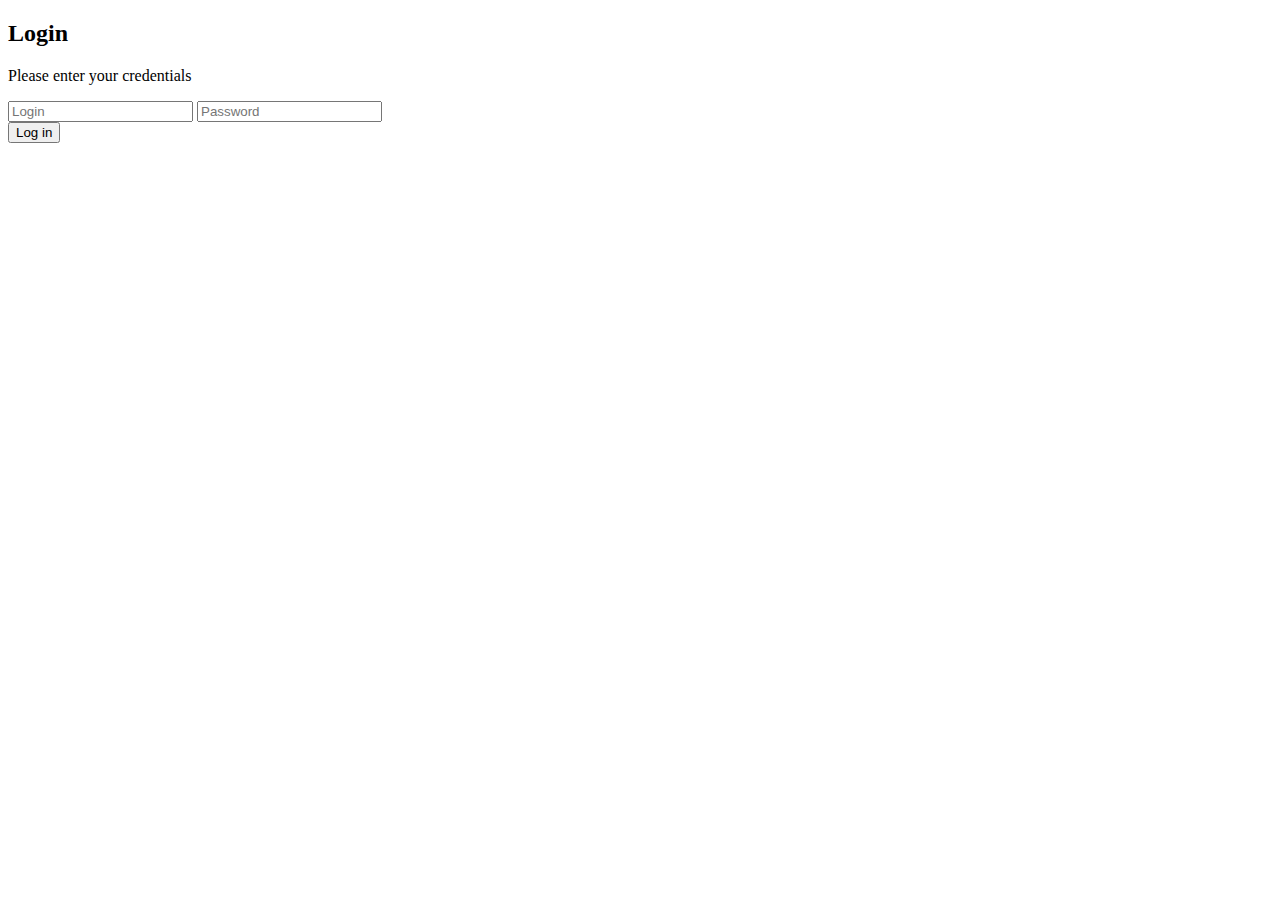
==== login/login.html @ 23b8c42f "add register form. local BD: sqlapp; Table: creds; User: sqladmin; Pass: 0000" ====
<!DOCTYPE html>
<html lang="en">
	<head>
		<meta charset="UTF-8" />
		<title>Login</title>
		<link rel="stylesheet" href="./style.css" />
	</head>


	<body>
		<h2>Login</h2>
		<p>Please enter your credentials</p>
		<form action="form_submit.php" class="alt" method="POST">
			<div class="login">
				<input name="login" id="" placeholder="Login" type="text">
				<input name="password" id="" placeholder="Password" type="text">
			</div>
				<input class="alt" value="Log in" name="submit" type="submit">
		</form>
	</body>
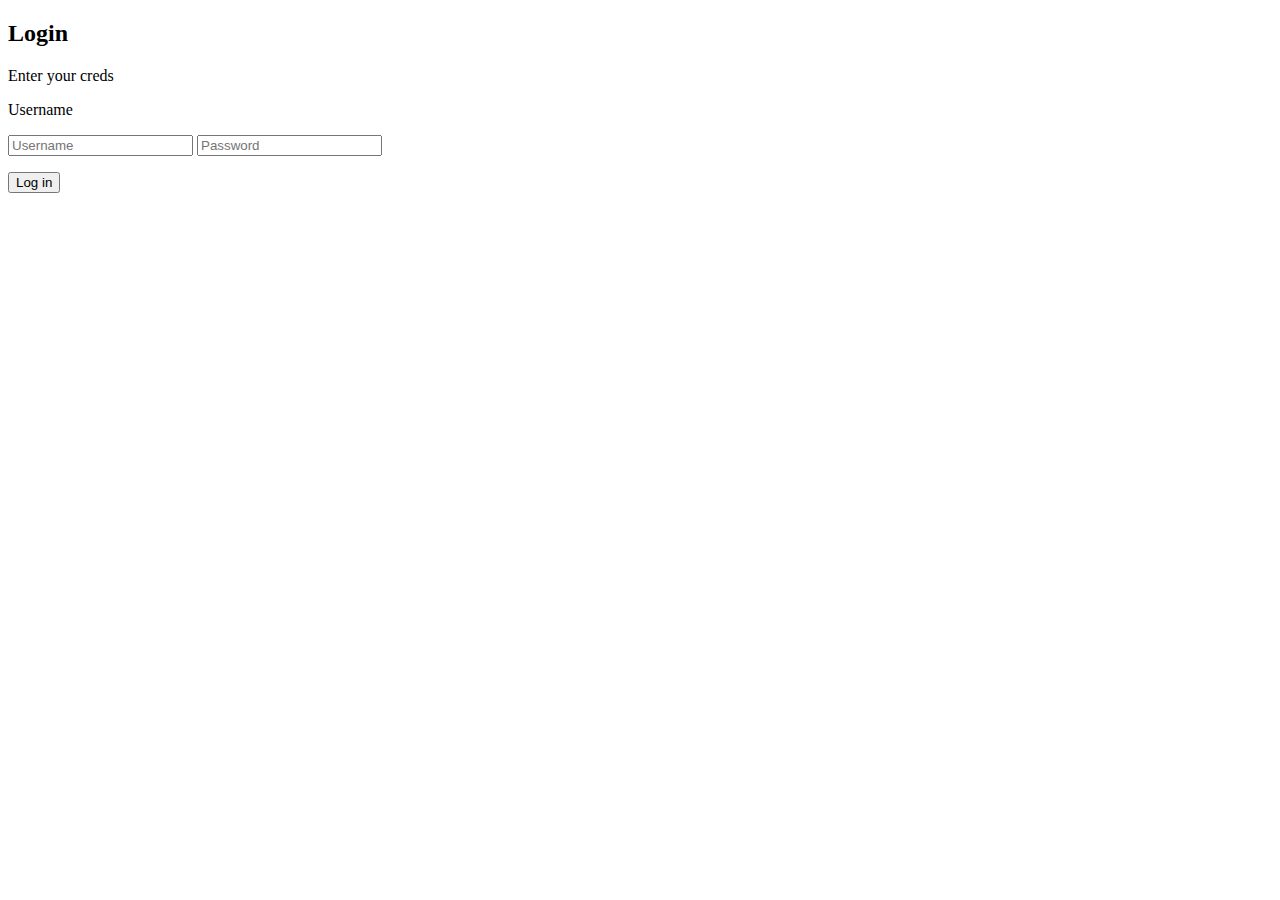
==== commit 550d562b: "Add login functionality" ====
--- a/login/login.html
+++ b/login/login.html
@@ -9,12 +9,17 @@
 
 	<body>
 		<h2>Login</h2>
-		<p>Please enter your credentials</p>
+		<p>Enter your creds</p>
 		<form action="form_submit.php" class="alt" method="POST">
-			<div class="login">
-				<input name="login" id="" placeholder="Login" type="text">
+
+			<div class="register">
+                                <p>Username</p>
+                                <input name="username" id="" placeholder="Username" type="text">
 				<input name="password" id="" placeholder="Password" type="text">
+				<p></p>
 			</div>
-				<input class="alt" value="Log in" name="submit" type="submit">
+
+			<input class="alt" value="Log in" name="submit" type="submit">
 		</form>
 	</body>
+</html>
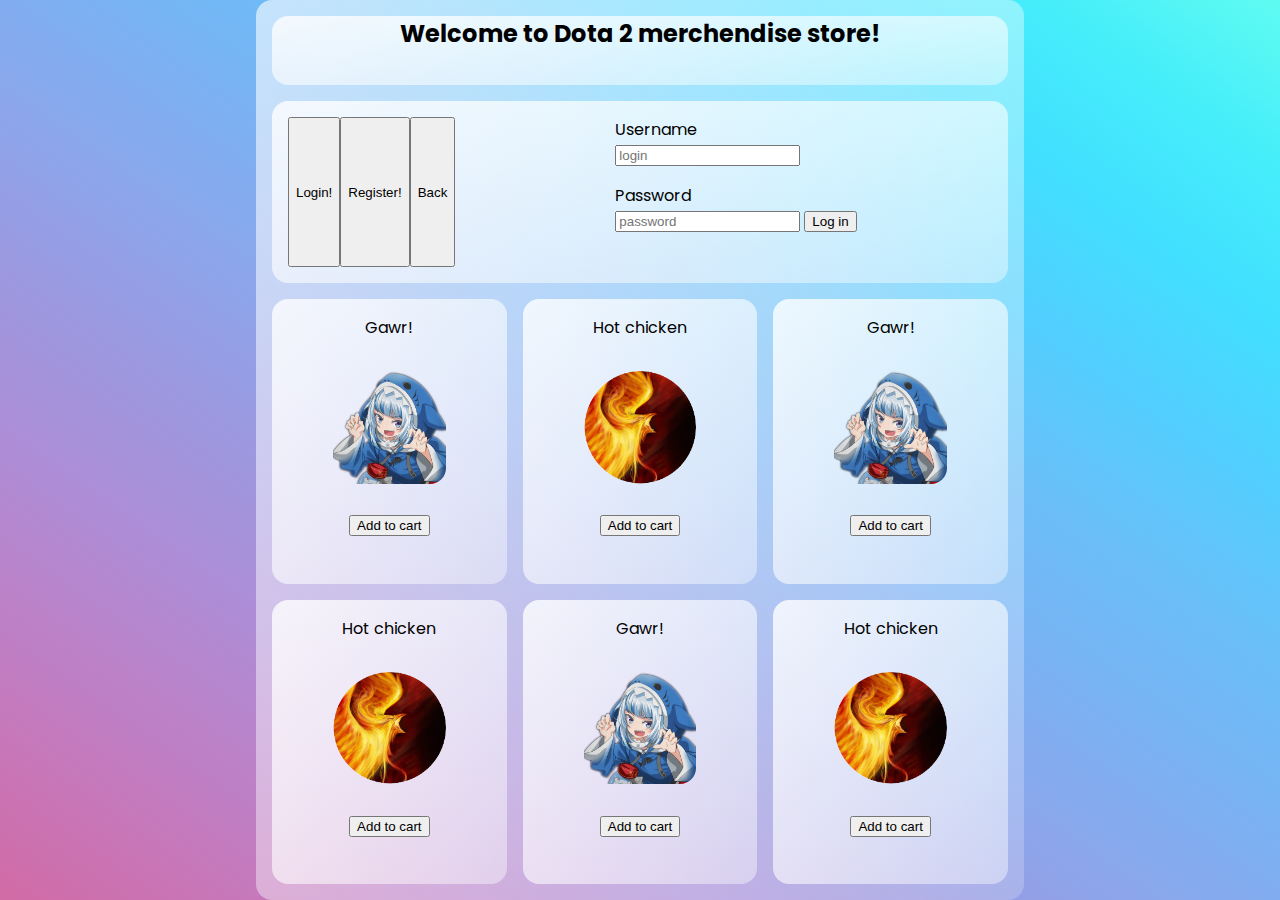
==== commit 2a60ace3: "add registration & almost done authorization" ====
--- a/login/login.html
+++ b/login/login.html
@@ -2,24 +2,85 @@
 <html lang="en">
 	<head>
 		<meta charset="UTF-8" />
-		<title>Login</title>
+		<title>SQL application</title>
 		<link rel="stylesheet" href="./style.css" />
+		<link
+                href="https://fonts.googleapis.com/css2?family=Poppins:wght@400;500;700&display=swap"
+                rel="stylesheet"
+                />
 	</head>
 
 
 	<body>
-		<h2>Login</h2>
-		<p>Enter your creds</p>
-		<form action="form_submit.php" class="alt" method="POST">
+		<main>
+			<section class="paper">
+				<div class="user">
+					<h2>Welcome to Dota 2 merchendise store!</h2>
+				</div>
+				<div class="panel">
+					<button onclick="location.href = './login/login.html'">Login!</button>
+					<button onclick="location.href = './register/register.html'">Register!</button>
+					<button onclick="location.href = '/index.html'">Back</button>
+					<div class="account">
+						<form action="login.php" class="alt" method="POST">
+                                                        <p>Username<p>
+                                                        <input name="username" placeholder="login" type="text">
+                                                        <p style="margin-top:1rem">Password<p>
+                                                        <input name="password" placeholder="password" type="password">
+                                                        <input class="alt" value="Log in" name=submit type="submit">
+                                                </form>
+					</div>
+				</div>
+				<div class="goods">
+					<div class="row1">
+						<div class="top1">
+							<p>Gawr!</p>
+							<img src="/images/img1.png" style="width: 48%">
+							<button onclick="location.href = 'index.html'">Add to cart</button>
+							<p></p>
+						</div>
+						<div class="bot1">
+							<p>Hot chicken</p>
+							<img src="/images/img3.png" style="width: 48%">
+							<button onclick="location.href = 'index.html'">Add to cart</button>
+							<p></p>
+		
+						</div>
+					</div>
+					<div class="row2">
+						<div class="top2">
+							<p>Hot chicken</p>
+							<img src="/images/img3.png" style="width: 48%">
+							<button onclick="location.href = 'index.html'">Add to cart</button>
+							<p></p>
+						</div>
+						<div class="bot2">
+							<p>Gawr!</p>
+							<img src="/images/img1.png" style="width: 48%">
+							<button onclick="location.href = 'index.html'">Add to cart</button>
+							<p></p>
+		
+						</div>
 
-			<div class="register">
-                                <p>Username</p>
-                                <input name="username" id="" placeholder="Username" type="text">
-				<input name="password" id="" placeholder="Password" type="text">
-				<p></p>
-			</div>
+					</div>
+					<div class="row3">
+						<div class="top3">
+							<p>Gawr!</p>
+							<img src="/images/img1.png" style="width: 48%">
+							<button onclick="location.href = 'index.html'">Add to cart</button>
+							<p></p>
+						</div>
+						<div class="bot3">
+							<p>Hot chicken</p>
+							<img src="/images/img3.png" style="width: 48%">
+							<button onclick="location.href = 'index.html'">Add to cart</button>
+							<p></p>
+		
+						</div>
 
-			<input class="alt" value="Log in" name="submit" type="submit">
-		</form>
+					</div>
+
+				</div>
+			</section>
+		</main>	
 	</body>
-</html>
--- a/login/style.css
+++ b/login/style.css
@@ -0,0 +1,200 @@
+* {
+	* margin: 0;
+	* padding: 0;
+}
+
+h2 {
+	margin-bottom: 0px;
+	margin-top: 0px;
+}
+
+p {
+	margin-bottom: 0px;	
+}
+
+img {
+	border-radius: 1rem;
+}
+
+
+body{
+	margin: 0;
+}
+
+main{
+	font-family: "Poppins", sans-serif;
+	display: flex;
+	align-items:center;
+	justify-content: center;
+	min-height: 100vh;
+	background-image: linear-gradient(to right top, #d16ba5, #c777b9, #ba83ca, #aa8fd8, #9a9ae1, #8aa7ec, #79b3f4, #69bff8, #52cffe, #41dfff, #46eefa, #5ffbf1);}
+
+.paper {
+	background: white;
+	min-height: 100vh;
+	display: flex;
+	flex-direction: column;
+	background: linear-gradient(to right bottom, rgba(255, 255, 255, 0.6), rgba(255, 255, 255, 0.2));
+	width: 60%;
+	border-radius: 1rem;
+}
+
+
+.user {
+	margin-left: 1rem;
+	margin-top: 1rem;
+	margin-right: 1rem;
+	margin-bottom: 1rem;
+	display: flex;
+	align-items: center;
+	flex: 1;
+	flex-direction: column;
+	text-align: center;
+	background: linear-gradient(to right bottom, rgba(255, 255, 255, 0.8), rgba(255, 255, 255, 0.4));
+	max-height: 28vh;
+	border-radius: 1rem;
+
+}
+
+
+.panel {
+	display: flex;
+	flex: 1;
+	margin-left: 1rem;
+	margin-right: 1rem;
+	margin-bottom: 1rem;
+	justify-content: space-between;
+	padding: 1rem;
+	background: linear-gradient(to right bottom, rgba(255, 255, 255, 0.8), rgba(255, 255, 255, 0.4));
+	border-radius: 1rem;
+}
+
+.account {
+	display: flex;
+	flex: 1;
+	margin-left: 10rem;
+	justify-content: space-between;
+	
+}
+
+.account p{
+	margin-top: 0px;
+	margin-bottom: 0px;
+}
+
+.goods {
+	margin-left: 1rem;
+	margin-bottom: 1rem;
+	margin-right: 1rem;
+	display: flex;
+	min-height: 65vh;
+	border-radius: 1rem;
+	flex: 1;
+	<!--background: linear-gradient(to right bottom, rgba(255, 255, 255, 0.8), rgba(255, 255, 255, 0.4)); -->
+
+}
+
+
+.row1 {
+	display: flex;
+	flex: 1;
+	margin-right: 1rem;
+	flex-direction: column;	
+}
+
+.top1 {
+	display: flex;
+	justify-content: space-between;
+	flex-direction: column;
+	flex: 1;
+	margin-bottom: 1rem;
+	border-radius: 1rem;
+	max-height: 32vh;
+	margin-top: 0;
+	align-items: center;
+	background: linear-gradient(to right bottom, rgba(255, 255, 255, 0.8), rgba(255, 255, 255, 0.4));
+}
+
+.bot1 {
+	display: flex;
+	justify-content: space-between;
+	flex-direction: column;
+	flex: 1;
+	margin-top: 1rem;
+	border-radius: 1rem;
+	max-height: 32vh;
+	margin-top: 0;
+	align-items: center;
+	background: linear-gradient(to right bottom, rgba(255, 255, 255, 0.8), rgba(255, 255, 255, 0.4));
+}
+
+
+
+.row2 {
+	display: flex;
+	flex: 1;
+	margin-right: 1rem;
+	flex-direction: column;	
+}
+
+.top2 {
+	display: flex;
+	justify-content: space-between;
+	flex-direction: column;
+	flex: 1;
+	margin-bottom: 1rem;
+	border-radius: 1rem;
+	max-height: 32vh;
+	margin-top: 0;
+	align-items: center;
+	background: linear-gradient(to right bottom, rgba(255, 255, 255, 0.8), rgba(255, 255, 255, 0.4));
+}
+
+.bot2 {
+	display: flex;
+	justify-content: space-between;
+	flex-direction: column;
+	flex: 1;
+	margin-top: 1rem;
+	border-radius: 1rem;
+	max-height: 32vh;
+	margin-top: 0;
+	align-items: center;
+	background: linear-gradient(to right bottom, rgba(255, 255, 255, 0.8), rgba(255, 255, 255, 0.4));
+}
+
+
+
+.row3 {
+	display: flex;
+	flex: 1;
+	flex-direction: column;	
+}
+
+.top3 {
+	display: flex;
+	justify-content: space-between;
+	flex-direction: column;
+	flex: 1;
+	margin-bottom: 1rem;
+	border-radius: 1rem;
+	max-height: 32vh;
+	margin-top: 0;
+	align-items: center;
+	background: linear-gradient(to right bottom, rgba(255, 255, 255, 0.8), rgba(255, 255, 255, 0.4));
+}
+
+.bot3 {
+	display: flex;
+	justify-content: space-between;
+	flex-direction: column;
+	flex: 1;
+	margin-top: 1rem;
+	border-radius: 1rem;
+	max-height: 32vh;
+	margin-top: 0;
+	align-items: center;
+	background: linear-gradient(to right bottom, rgba(255, 255, 255, 0.8), rgba(255, 255, 255, 0.4));
+}
+
+
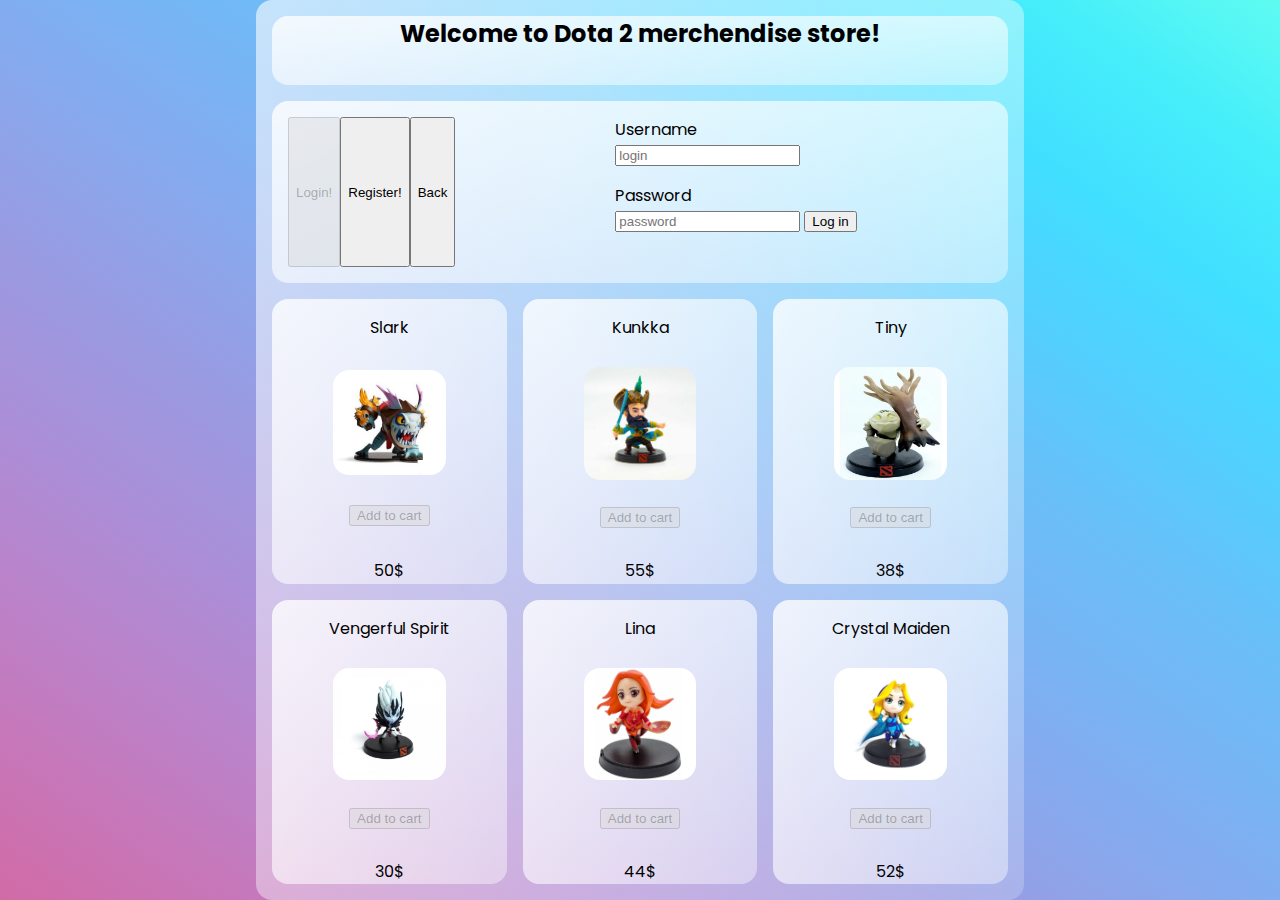
==== commit c22a1b30: "final" ====
--- a/login/login.html
+++ b/login/login.html
@@ -18,8 +18,8 @@
 					<h2>Welcome to Dota 2 merchendise store!</h2>
 				</div>
 				<div class="panel">
-					<button onclick="location.href = './login/login.html'">Login!</button>
-					<button onclick="location.href = './register/register.html'">Register!</button>
+					<button disabled onclick="location.href = '/login/login.html'">Login!</button>
+					<button onclick="location.href = '/register/register.html'">Register!</button>
 					<button onclick="location.href = '/index.html'">Back</button>
 					<div class="account">
 						<form action="login.php" class="alt" method="POST">
@@ -34,47 +34,47 @@
 				<div class="goods">
 					<div class="row1">
 						<div class="top1">
-							<p>Gawr!</p>
+							<p>Slark</p>
 							<img src="/images/img1.png" style="width: 48%">
-							<button onclick="location.href = 'index.html'">Add to cart</button>
-							<p></p>
+							<button disabled onclick="location.href = 'index.html'">Add to cart</button>
+							<p style="margin-top:3px">50$</p>
 						</div>
 						<div class="bot1">
-							<p>Hot chicken</p>
-							<img src="/images/img3.png" style="width: 48%">
-							<button onclick="location.href = 'index.html'">Add to cart</button>
-							<p></p>
+							<p>Vengerful Spirit</p>
+							<img src="/images/img2.png" style="width: 48%">
+							<button disabled onclick="location.href = 'index.html'">Add to cart</button>
+							<p style="margin-top:3px">30$</p>
 		
 						</div>
 					</div>
 					<div class="row2">
 						<div class="top2">
-							<p>Hot chicken</p>
+							<p>Kunkka</p>
 							<img src="/images/img3.png" style="width: 48%">
-							<button onclick="location.href = 'index.html'">Add to cart</button>
-							<p></p>
+							<button disabled onclick="location.href = 'index.html'">Add to cart</button>
+							<p style="margin-top:3px">55$</p>
 						</div>
 						<div class="bot2">
-							<p>Gawr!</p>
-							<img src="/images/img1.png" style="width: 48%">
-							<button onclick="location.href = 'index.html'">Add to cart</button>
-							<p></p>
+							<p>Lina</p>
+							<img src="/images/img4.png" style="width: 48%">
+							<button disabled onclick="location.href = 'index.html'">Add to cart</button>
+							<p style="margin-top:3px"> 44$</p>
 		
 						</div>
 
 					</div>
 					<div class="row3">
 						<div class="top3">
-							<p>Gawr!</p>
-							<img src="/images/img1.png" style="width: 48%">
-							<button onclick="location.href = 'index.html'">Add to cart</button>
-							<p></p>
+							<p>Tiny</p>
+							<img src="/images/img5.png" style="width: 48%">
+							<button disabled onclick="location.href = 'index.html'">Add to cart</button>
+							<p style="margin-top:3px">38$</p>
 						</div>
 						<div class="bot3">
-							<p>Hot chicken</p>
-							<img src="/images/img3.png" style="width: 48%">
-							<button onclick="location.href = 'index.html'">Add to cart</button>
-							<p></p>
+							<p>Crystal Maiden</p>
+							<img src="/images/img6.png" style="width: 48%">
+							<button disabled onclick="location.href = 'index.html'">Add to cart</button>
+							<p style="margin-top:3px">52$</p>
 		
 						</div>
 
